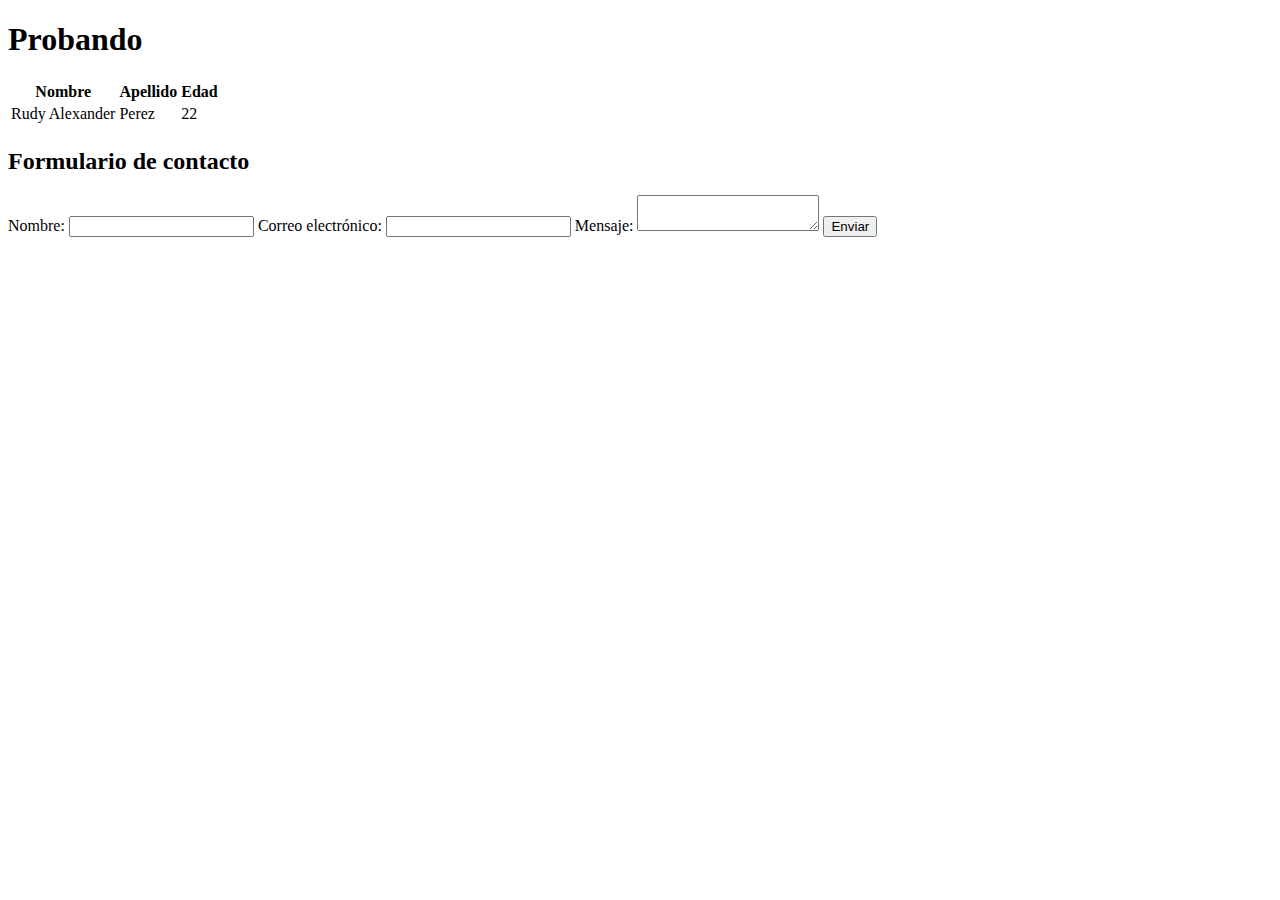
==== Proyecto1.1/index.html @ 1bd78575 "commmit" ====
<!DOCTYPE html>
<html lang="en">
<head>
  <meta charset="UTF-8">
  <title>Primer Formulario</title>
  <link rel="stylesheet" href="D:\PROGRAMAS\VISUALSTUDIO\Mis_Docs\Proyecto1.1\style.css">
</head>
<body>
  <div class="container">
    <h1>Probando</h1>
    <table>
      <thead>
        <tr>
          <th>Nombre</th>
          <th>Apellido</th>
          <th>Edad</th>
        </tr>
      </thead>
      <tbody>
        <tr>
          <td>Rudy Alexander</td>
          <td>Perez</td>
          <td>22</td>
        </tr>
        <tr><!--
          <td>Jane</td>
          <td>Doe</td>
          <td>30</td>
        </tr>
        <tr>
          <td>Bob</td>
          <td>Smith</td>
          <td>45</td>
        </tr>-->
      </tbody>
    </table>
    <form>
      <h2>Formulario de contacto</h2>
      <label for="nombre">Nombre:</label>
      <input type="text" id="nombre" name="nombre" required>
      <label for="email">Correo electrónico:</label>
      <input type="email" id="email" name="email" required>
      <label for="mensaje">Mensaje:</label>
      <textarea id="mensaje" name="mensaje" required></textarea>
      <button type="submit">Enviar</button>
    </form>
  </div>
</body>
</html>
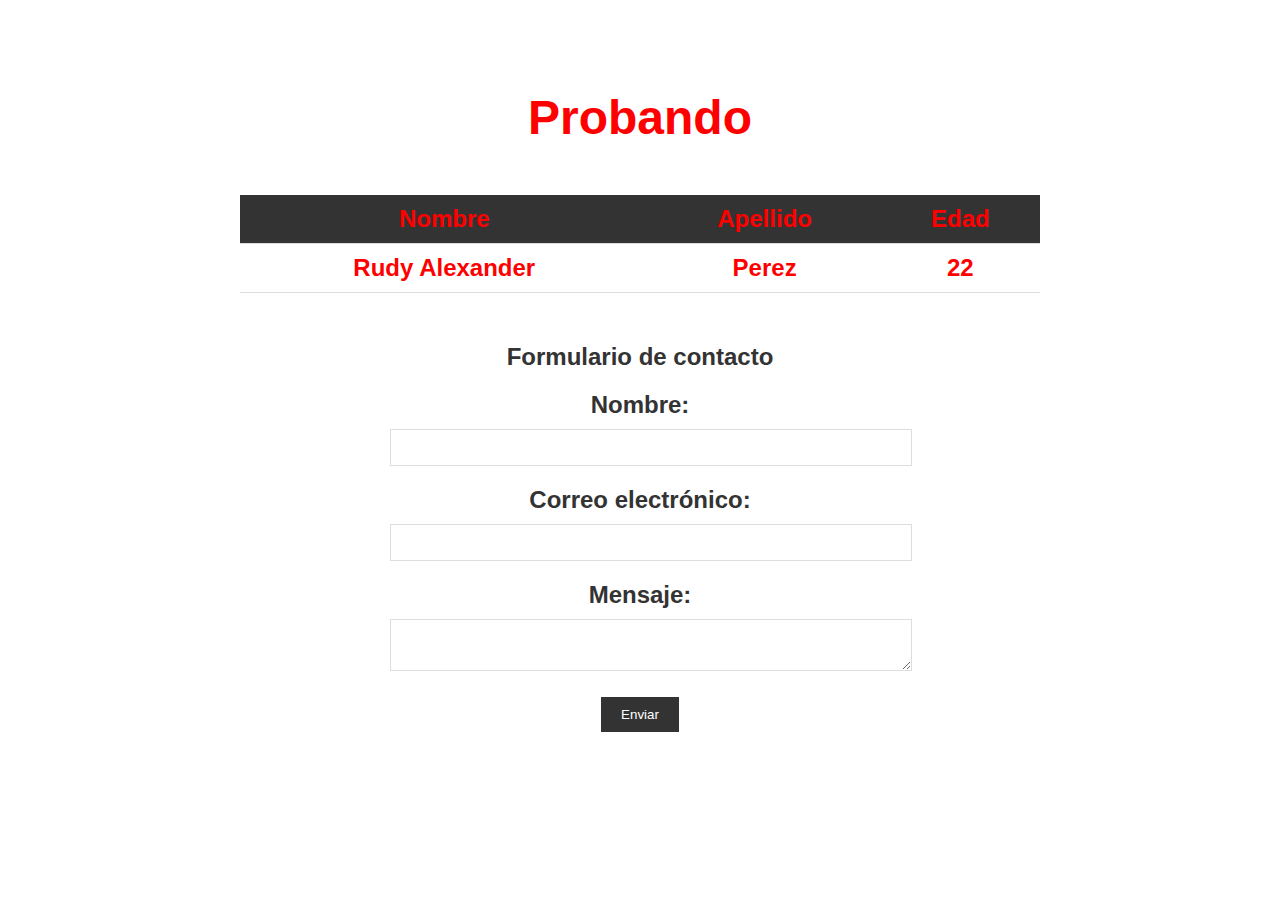
==== commit a660017e: "commmit" ====
--- a/Proyecto1.1/index.html
+++ b/Proyecto1.1/index.html
@@ -3,7 +3,7 @@
 <head>
   <meta charset="UTF-8">
   <title>Primer Formulario</title>
-  <link rel="stylesheet" href="D:\PROGRAMAS\VISUALSTUDIO\Mis_Docs\Proyecto1.1\style.css">
+  <link rel="stylesheet" href="style.css">
 </head>
 <body>
   <div class="container">
--- a/Proyecto1.1/style.css
+++ b/Proyecto1.1/style.css
@@ -0,0 +1,84 @@
+body {
+  background-image: url("D:/PROGRAMAS/VISUALSTUDIO/Mis_Docs/Proyecto1.1/imag/FB_IMG_1677124407306.jpg");
+  background-size: cover;
+  background-position: center;
+  font-family: Arial, sans-serif;
+  color: #333;
+}
+
+.container {
+  max-width: 800px;
+  margin: 0 auto;
+  padding: 50px;
+}
+
+h1 {
+  text-align: center;
+  /* Aumentar tamaño de fuente de th y td */
+  font-size: 3em;
+  margin-bottom: 50px;
+  color: red;
+  /* Aplicar negrita al texto de th y td */
+  font-weight: bold;
+}
+
+table {
+  width: 100%;
+  border-collapse: collapse;
+  margin-bottom: 50px;
+}
+
+thead {
+  background-color: #333;
+  color: #fff;
+}
+
+th, td {
+  padding: 10px;
+  text-align: left;
+  border-bottom: 1px solid #ddd;
+  font-weight: bold;
+  color:red;
+  font-size: 1.5em;
+  text-align: center;
+}
+
+form {
+  max-width: 500px;
+  margin: 0 auto;
+  font-size: 1.5em;
+  text-align: center;
+  font-weight: bold;
+  
+}
+
+h2 {
+  font-size: 1.5rem;
+  margin-bottom: 20px;
+}
+
+label {
+  display: block;
+  margin-bottom: 10px;
+}
+
+input[type="text"],
+input[type="email"],
+textarea {
+  width: 100%;
+  padding: 10px;
+  border: 1px solid #ddd;
+  margin-bottom: 20px;
+}
+
+button[type="submit"] {
+  background-color: #333;
+  color: #fff;
+  padding: 10px 20px;
+  border: none;
+  cursor: pointer;
+}
+
+button[type="submit"]:hover {
+  background-color: #555;
+}
